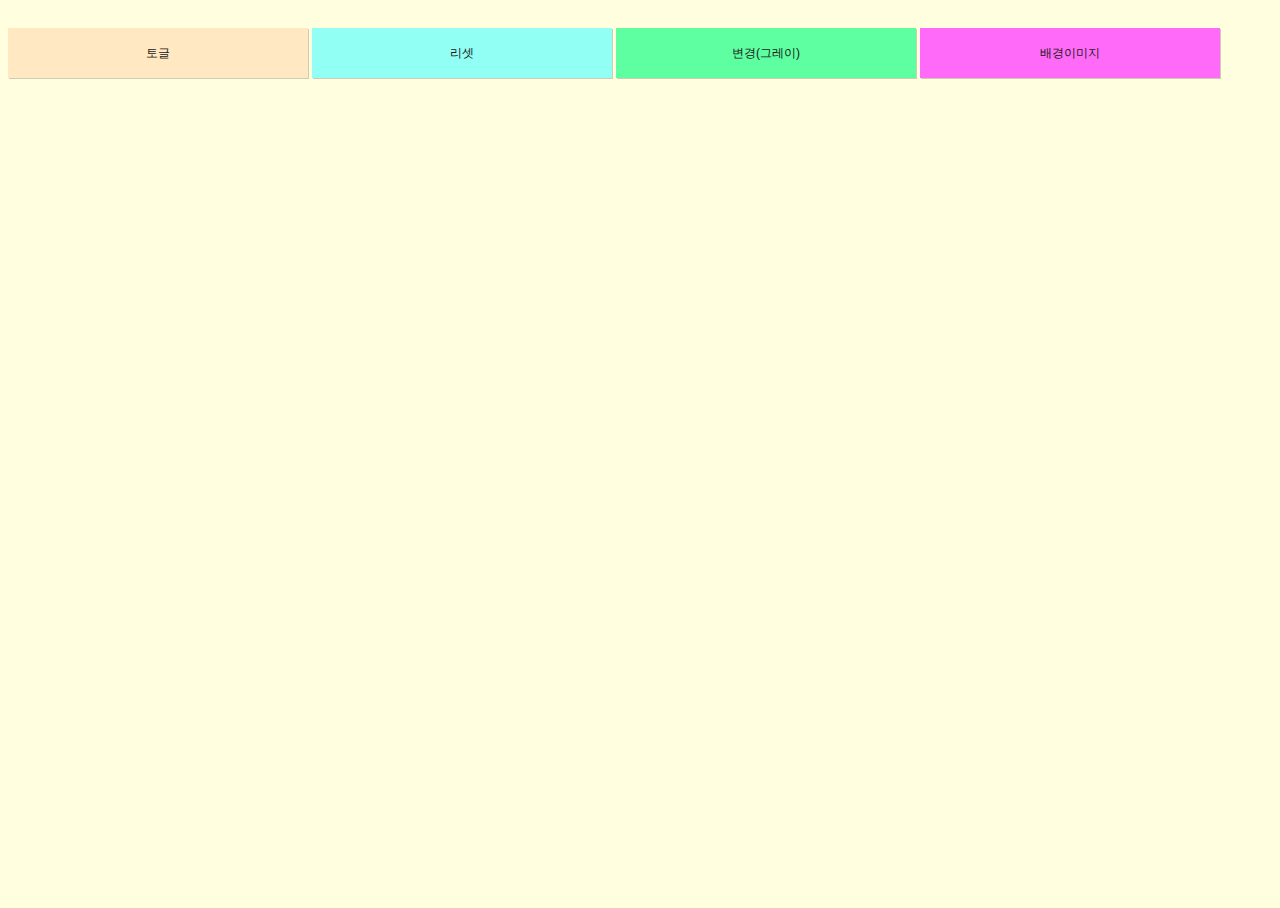
==== index.html @ 35870f5b "Update index.html" ====
<!DOCTYPE html>
<html lang="en">
<head>
  <meta charset="UTF-8">
  <meta http-equiv="X-UA-Compatible" content="IE=edge">
  <meta name="viewport" content="width=device-width, initial-scale=1.0">
  <title>Document</title>
  <style>
    body {
      transition: 1s;
      background: lightyellow;
    }   
    
    .bgcolor--blue {
      background-color: lightblue;
      transition: 1s;
    }

    .bgcolor--gray {
      background-color: lightgray;
      transition: 1s;
    }
    
    .btn_toggle {
      background: rgb(255, 232, 194);
    }

    .btn--reset {
      background: rgb(146, 255, 244);
    }

    .btn--bggray {
      background: rgb(93, 255, 160);
    }

    .btn--bgimg {
      background: rgb(255, 107, 248);
    }

    [class^=btn] {
      width: 300px;
      height: 50px;
      color: #191919;
      font-size: 12px;
      position: relative;
      margin: 20px auto;
      transition: 1s;
      box-sizing: border-box;
      border: none;
      box-shadow: 1px 1px rgba(0, 0, 0, .2);
    }

    [class^=btn]::after {
      width: 300px;
      height: 0;
      display: inline;
      content: '';
      position: relative;
      box-sizing: border-box;
      transition: width 2s, height 1s;
      margin: 0 auto;
    }

    [class^=btn]:hover::after{
      width: 300px;
      height: 50px;
      background: #000000;
      opacity: .2;
      position: absolute;
      z-index: 0;
      top: -1px;
      left: -1px;
      display: inline-block;
    }

    .bts {
      margin: 0 auto;
      width: 1320px;
      position: relative;
    }

    .bg__img {
      margin: 0;
      position: absolute;
      width: 100vw;
      height: 100vh;
      background: url(/images/bridge.jpg) no-repeat;
      transition: all 1s;
      opacity: 0;
    }

    .bg__img--show {
      opacity: 1;
    }
  </style>
</head>
<body>
  <div class="bg__img"></div>
  <div class="container">
  <div class="bts">
  <button class="btn_toggle">토글</button>
  <button class="btn--reset">리셋</button>
  <button class="btn--bggray">변경(그레이)</button>
  <button class="btn--bgimg">배경이미지</button>
  <!-- 속성을 표기할땐 언더바(_)
      변형을 일으킨다면 바2개(--) -->
</div>
</div>
  <script>
    const btnToggle = document.querySelector('.btn_toggle');
    // addEventListener('이벤트', '실행함수');
    btnToggle.addEventListener('click', function() {
      document.body.classList.toggle('bgcolor--blue');
      bgContainer.classList.remove('bg__img--show');
      // document.body.style.removeProperty('background');
      // console.log('버튼클릭');
    });

    const btnReset = document.querySelector('.btn--reset');
    btnReset.addEventListener('click', function() {
    document.body.classList.remove('bgcolor--blue');
    document.body.classList.remove('bgcolor--gray');
    // document.body.style.removeProperty('background');
    bgContainer.classList.remove('bg__img--show');
    }); 
    
    const bgGray = document.querySelector('.btn--bggray');
    bgGray.addEventListener('click', function() { 
      document.body.classList.add('bgcolor--gray');
      // document.body.style.removeProperty('background');
      bgContainer.classList.remove('bg__img--show');
    });

    // let i = 0;

    // const bgImg = document.querySelector('.btn--bgimg');
    // bgImg.addEventListener('click', function() {
    //   if (i%2==0) {
    //   document.body.style.background = 'url(/images/bridge.jpg)no-repeat';
    //   ++i;
    // }
    //   else {
    //   document.body.style.removeProperty('background');
    //   ++i;
    // }
    // });
    const bgContainer = document.querySelector('.bg__img')
    const btnBgImg = document.querySelector('.btn--bgimg');
    btnBgImg.addEventListener('click', function() {
      bgContainer.classList.toggle('bg__img--show');
    
    
    });
    </script>
</body>
</html>
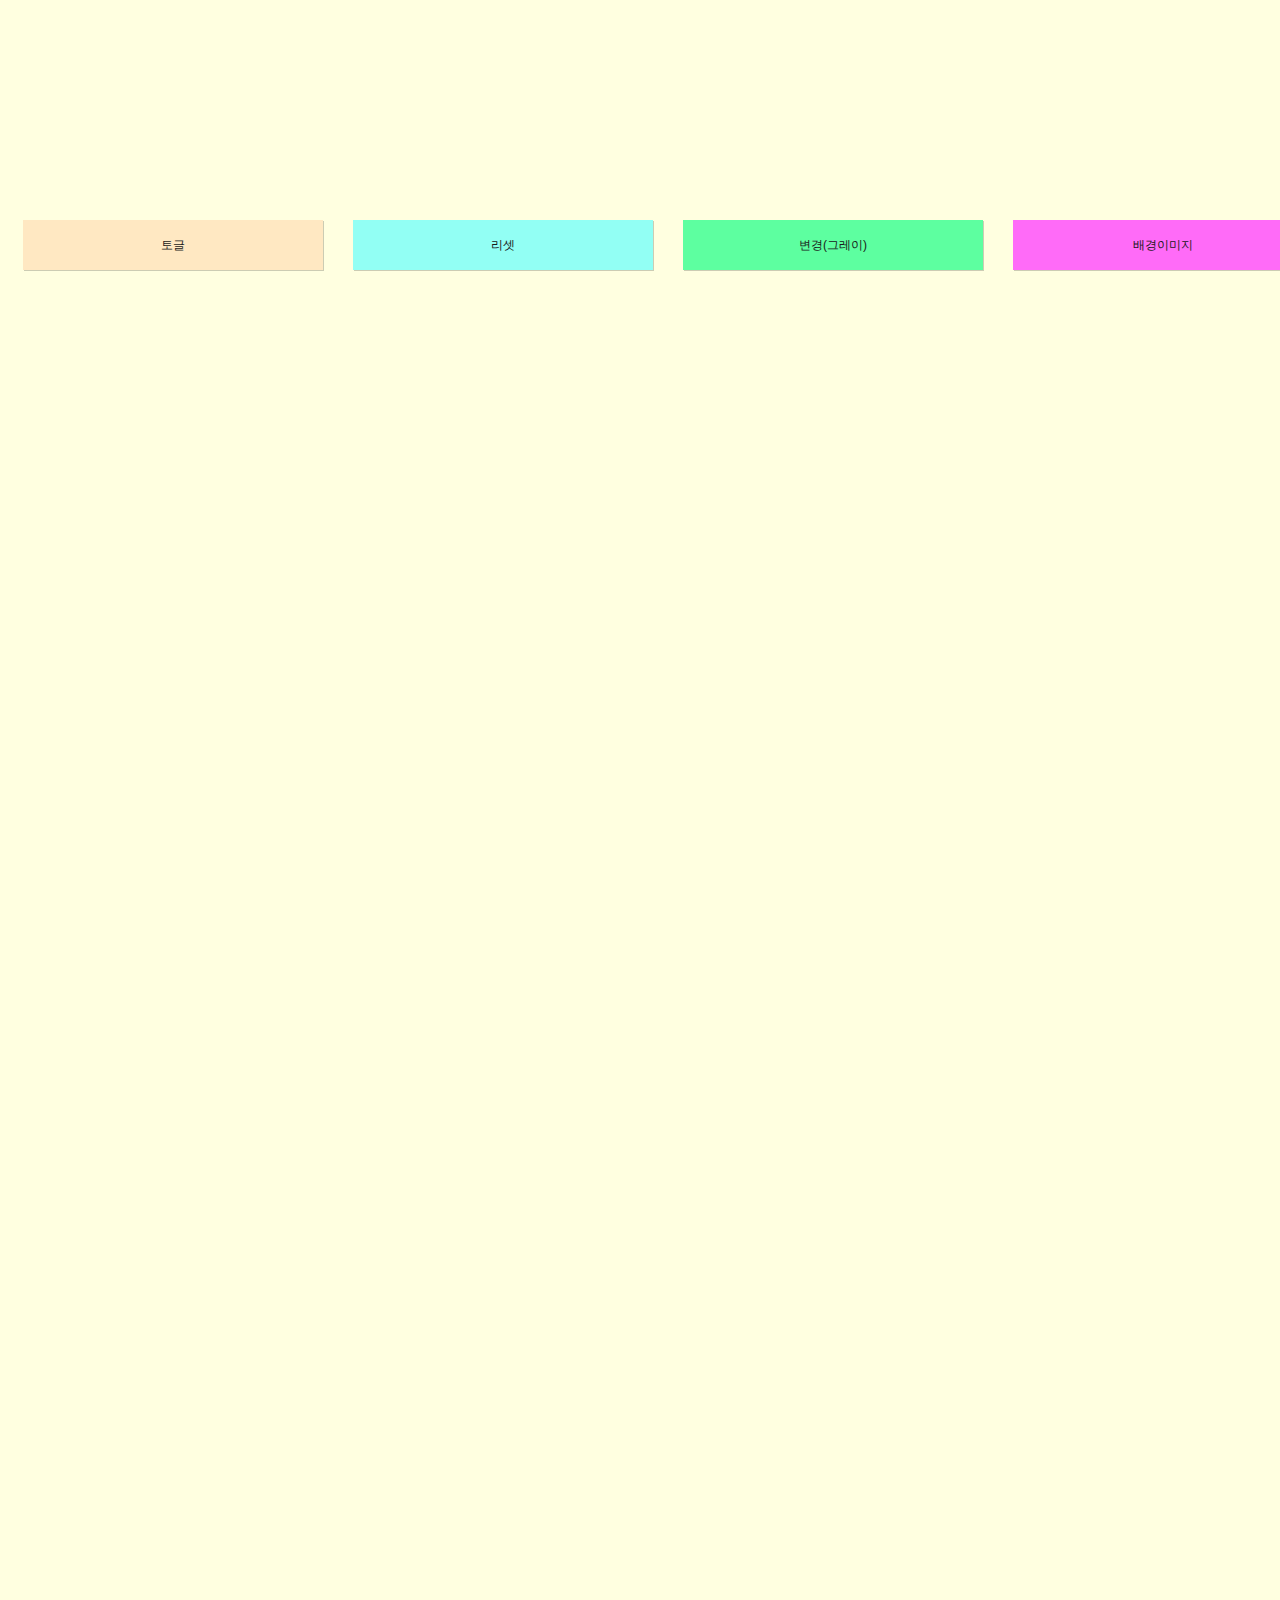
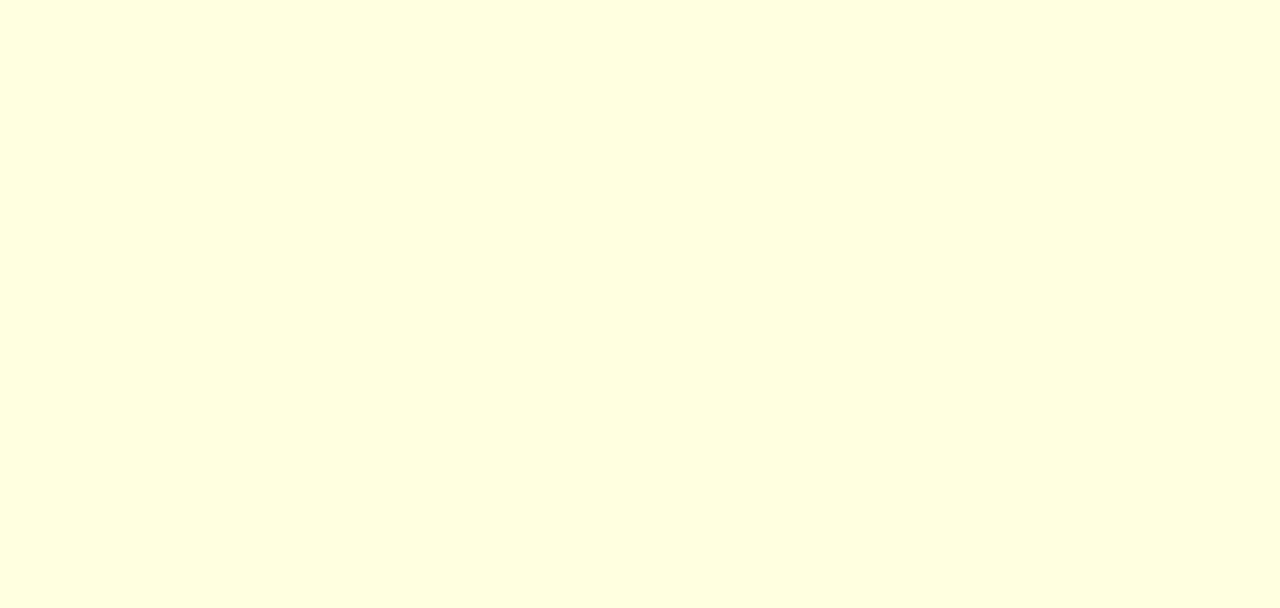
==== commit 185b5374: "Update index.html" ====
--- a/index.html
+++ b/index.html
@@ -9,6 +9,7 @@
     body {
       transition: 1s;
       background: lightyellow;
+      height: 2000px;
     }   
     
     .bgcolor--blue {
@@ -55,7 +56,6 @@
       height: 0;
       display: inline;
       content: '';
-      position: relative;
       box-sizing: border-box;
       transition: width 2s, height 1s;
       margin: 0 auto;
@@ -73,10 +73,13 @@
       display: inline-block;
     }
 
-    .bts {
+    .bts {  
+      display: flex;
       margin: 0 auto;
       width: 1320px;
-      position: relative;
+      background: transparent;
+      transition: 0.5s;
+      justify-content: space-between;
     }
 
     .bg__img {
@@ -92,6 +95,15 @@
     .bg__img--show {
       opacity: 1;
     }
+
+    .bts.bgshow {
+      background: blueviolet;
+    }
+
+    .container {
+      margin: 0 auto;
+      margin-top: 200px;
+    }
   </style>
 </head>
 <body>
@@ -106,11 +118,13 @@
       변형을 일으킨다면 바2개(--) -->
 </div>
 </div>
+</body>
   <script>
     const btnToggle = document.querySelector('.btn_toggle');
     // addEventListener('이벤트', '실행함수');
     btnToggle.addEventListener('click', function() {
       document.body.classList.toggle('bgcolor--blue');
+      document.body.classList.remove('bgcolor--gray');
       bgContainer.classList.remove('bg__img--show');
       // document.body.style.removeProperty('background');
       // console.log('버튼클릭');
@@ -148,9 +162,18 @@
     const btnBgImg = document.querySelector('.btn--bgimg');
     btnBgImg.addEventListener('click', function() {
       bgContainer.classList.toggle('bg__img--show');
-    
-    
     });
+
+    const  navContainer = document.querySelector('.bts');
+    document.addEventListener('scroll', function() {
+    console.log(window.scrollY);
+    if (window.scrollY > 100) {
+      navContainer.classList.add('bgshow');
+    } else {
+      navContainer.classList.remove('bgshow')
+    }
+    }
+    )
     </script>
 </body>
 </html>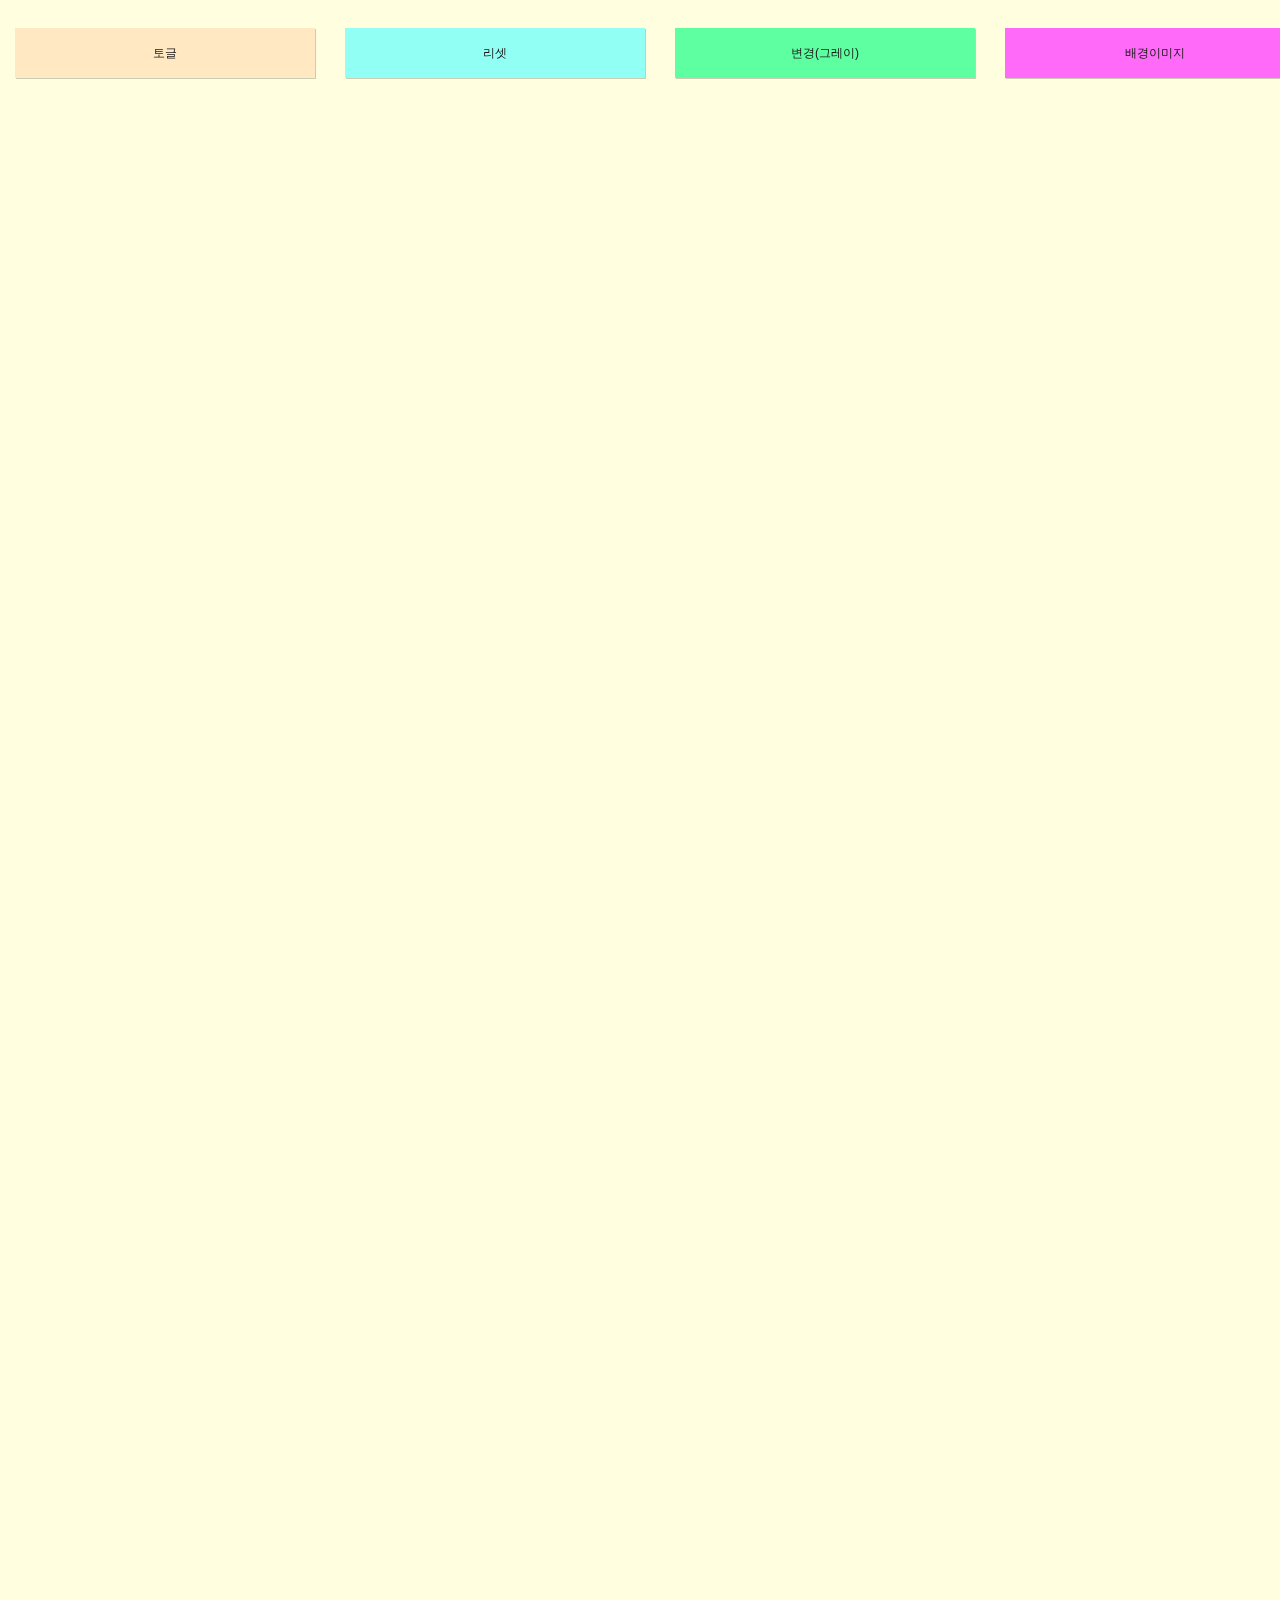
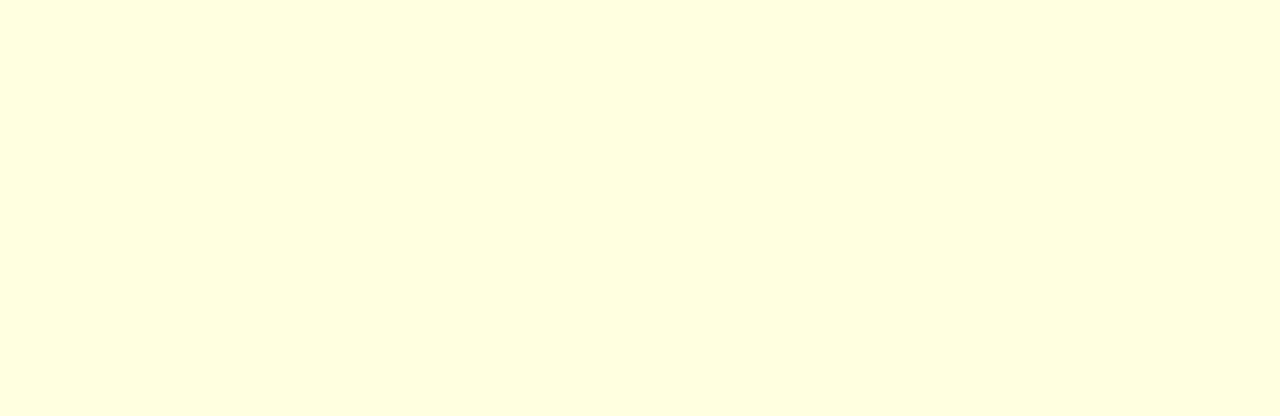
==== commit 8c728895: "Update index.html" ====
--- a/index.html
+++ b/index.html
@@ -80,6 +80,9 @@
       background: transparent;
       transition: 0.5s;
       justify-content: space-between;
+      position: fixed;
+      left: 0;
+      right: 0;
     }
 
     .bg__img {
@@ -102,7 +105,6 @@
 
     .container {
       margin: 0 auto;
-      margin-top: 200px;
     }
   </style>
 </head>
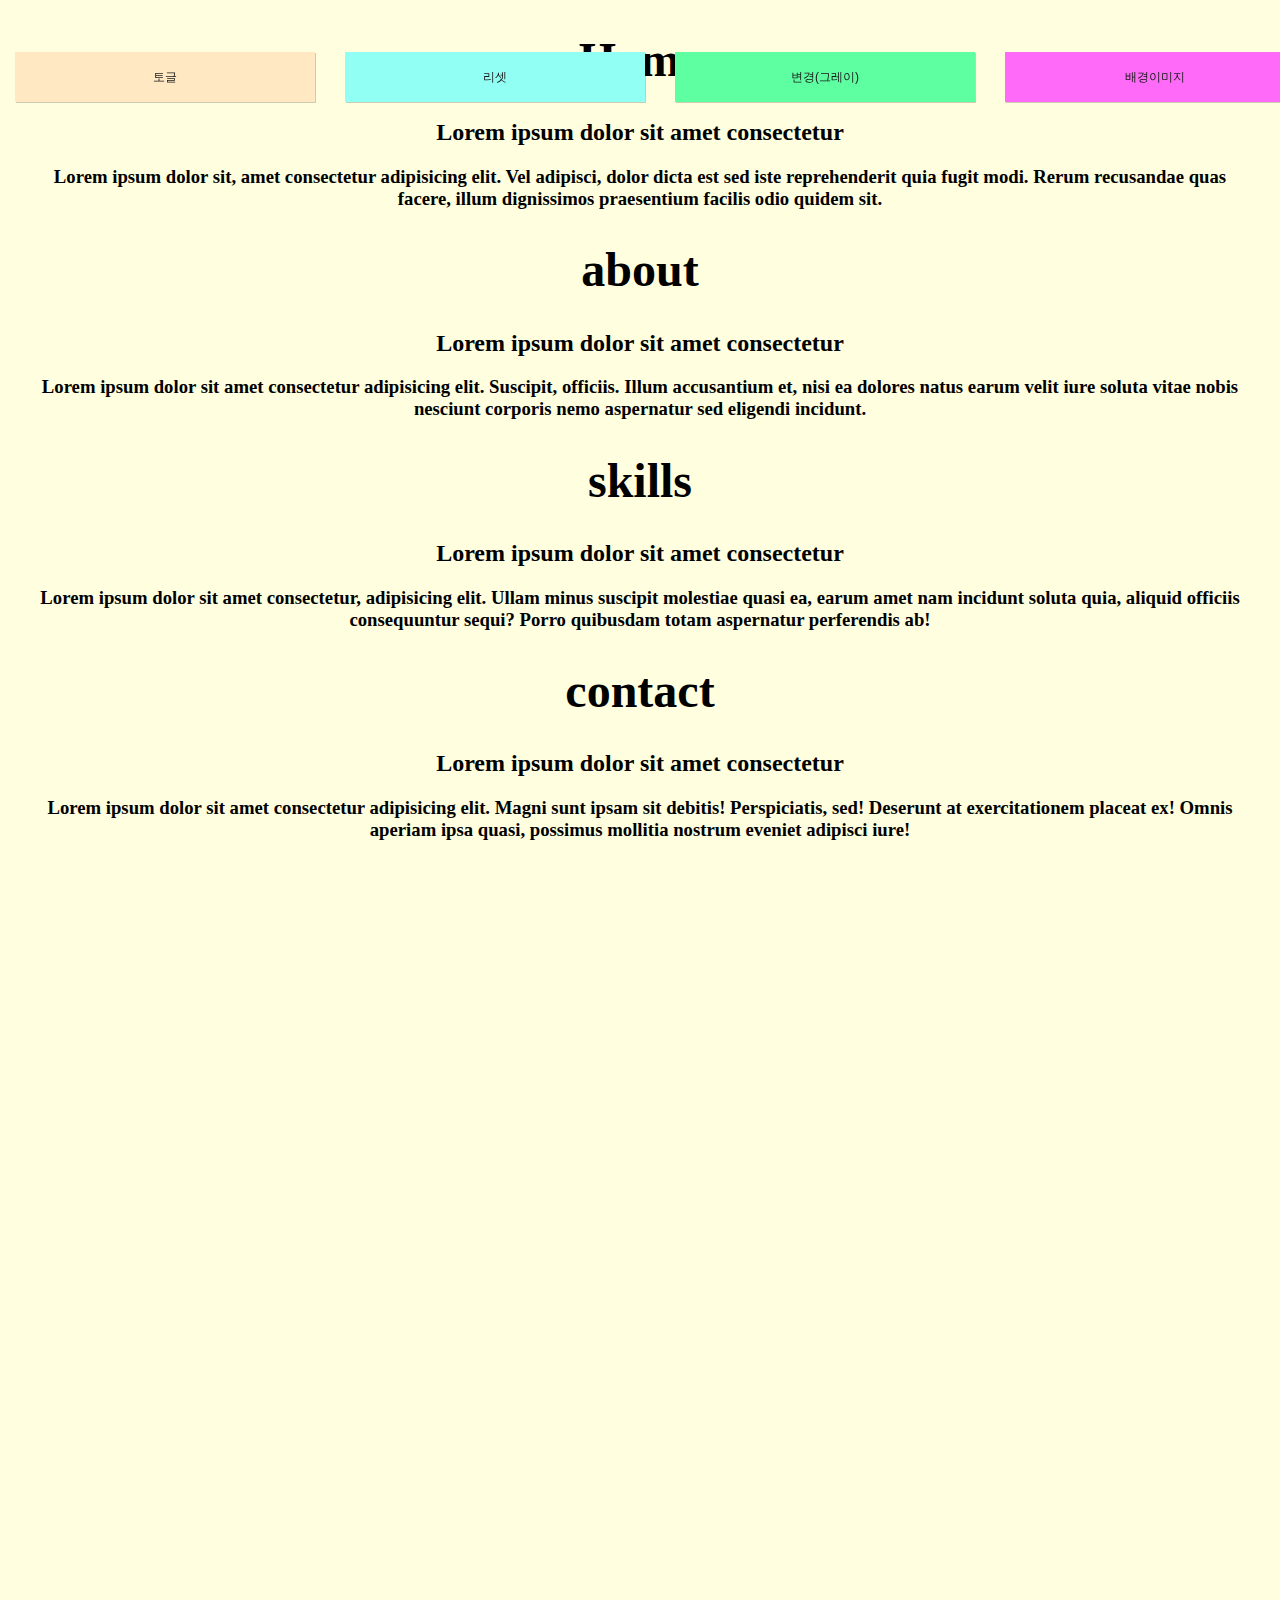
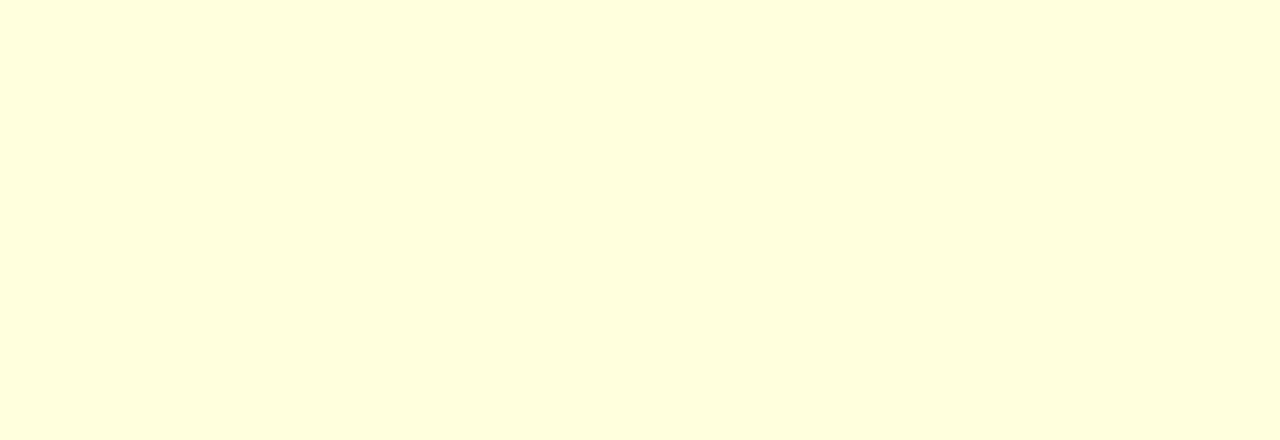
==== commit d1f7748a: "Update index.html" ====
--- a/index.html
+++ b/index.html
@@ -90,7 +90,7 @@
       position: absolute;
       width: 100vw;
       height: 100vh;
-      background: url(/images/bridge.jpg) no-repeat;
+      background: url(images/bridge.jpg) no-repeat;
       transition: all 1s;
       opacity: 0;
     }
@@ -106,6 +106,48 @@
     .container {
       margin: 0 auto;
     }
+
+    .top--btn {
+      position: fixed;
+      bottom: 50px;
+      right: 50px;
+      width: 50px;
+      height: 50px;
+      opacity: 0;
+    }
+
+    .top--btnshow {
+      opacity: 1;
+    }
+    
+    .top--btn img {
+      width: 100%;
+    }
+
+    .top--btn img:hover {
+      opacity: .5;
+    }
+
+    section {
+      width: 100%;
+      text-align: center;
+    }
+
+    .wrapper {
+      max-width: 1200px;
+      margin: auto;
+    }
+
+    #home {
+      text-align: center;
+    }
+
+    h1 {
+      font-size: 48px;
+    }
+
+
+
   </style>
 </head>
 <body>
@@ -120,6 +162,35 @@
       변형을 일으킨다면 바2개(--) -->
 </div>
 </div>
+<div class="top--btn" onclick="topup()"><img src="images/1df7ffa9c5dc1.png" alt=""></div>
+<section id="home">
+  <div class="wrapper">
+    <h1>Home</h1>
+    <h2>Lorem ipsum dolor sit amet consectetur</h2>
+    <h3>Lorem ipsum dolor sit, amet consectetur adipisicing elit. Vel adipisci, dolor dicta est sed iste reprehenderit quia fugit modi. Rerum recusandae quas facere, illum dignissimos praesentium facilis odio quidem sit.</h3>
+  </div>
+</section>
+<section id="about">
+  <div class="wrapper">
+    <h1>about</h1>
+    <h2>Lorem ipsum dolor sit amet consectetur</h2>
+    <h3>Lorem ipsum dolor sit amet consectetur adipisicing elit. Suscipit, officiis. Illum accusantium et, nisi ea dolores natus earum velit iure soluta vitae nobis nesciunt corporis nemo aspernatur sed eligendi incidunt.</h3>
+  </div>
+</section>
+<section id="skills">
+  <div class="wrapper">
+    <h1>skills</h1>
+    <h2>Lorem ipsum dolor sit amet consectetur</h2>
+    <h3>Lorem ipsum dolor sit amet consectetur, adipisicing elit. Ullam minus suscipit molestiae quasi ea, earum amet nam incidunt soluta quia, aliquid officiis consequuntur sequi? Porro quibusdam totam aspernatur perferendis ab!</h3>
+  </div>
+</section>
+<section id="contact">
+  <div class="wrapper">
+    <h1>contact</h1>
+    <h2>Lorem ipsum dolor sit amet consectetur</h2>
+    <h3>Lorem ipsum dolor sit amet consectetur adipisicing elit. Magni sunt ipsam sit debitis! Perspiciatis, sed! Deserunt at exercitationem placeat ex! Omnis aperiam ipsa quasi, possimus mollitia nostrum eveniet adipisci iure!</h3>
+  </div>
+</section>
 </body>
   <script>
     const btnToggle = document.querySelector('.btn_toggle');
@@ -128,6 +199,8 @@
       document.body.classList.toggle('bgcolor--blue');
       document.body.classList.remove('bgcolor--gray');
       bgContainer.classList.remove('bg__img--show');
+      const home = document.querySelector('#home');
+      home.scrollIntoView({behavior : "smooth", block: "center"});
       // document.body.style.removeProperty('background');
       // console.log('버튼클릭');
     });
@@ -138,6 +211,8 @@
     document.body.classList.remove('bgcolor--gray');
     // document.body.style.removeProperty('background');
     bgContainer.classList.remove('bg__img--show');
+    const about = document.querySelector('#about');
+      about.scrollIntoView({behavior : "smooth", block: "center"});
     }); 
     
     const bgGray = document.querySelector('.btn--bggray');
@@ -145,6 +220,8 @@
       document.body.classList.add('bgcolor--gray');
       // document.body.style.removeProperty('background');
       bgContainer.classList.remove('bg__img--show');
+      const skills = document.querySelector('#skills');
+      skills.scrollIntoView({behavior : "smooth", block: "center"});
     });
 
     // let i = 0;
@@ -160,22 +237,38 @@
     //   ++i;
     // }
     // });
+
     const bgContainer = document.querySelector('.bg__img')
     const btnBgImg = document.querySelector('.btn--bgimg');
     btnBgImg.addEventListener('click', function() {
       bgContainer.classList.toggle('bg__img--show');
-    });
-
-    const  navContainer = document.querySelector('.bts');
+      const contact = document.querySelector('#contact');
+      contact.scrollIntoView({behavior : "smooth", block: "center"});
+    });
+
+    const topBtn = document.querySelector('.top--btn');
     document.addEventListener('scroll', function() {
-    console.log(window.scrollY);
+    if (window.scrollY > 500) {
+      topBtn.classList.add('top--btnshow')
+    } else {
+      topBtn.classList.remove('top--btnshow')
+    }
+   });
+   
+   function topup(){
+     window.scrollTo({top:0, left:0, behavior:'smooth'});
+   }
+
+    const navContainer = document.querySelector('.bts');
+    document.addEventListener('scroll', function() {
     if (window.scrollY > 100) {
       navContainer.classList.add('bgshow');
     } else {
-      navContainer.classList.remove('bgshow')
-    }
-    }
-    )
+      navContainer.classList.remove('bgshow');
+    }
+    });
+    // property - 고정된 값 > 명사  mothod - 유동적인 값 > 동사 동작을 표현하는 함수같은 개념//
+    
     </script>
 </body>
 </html>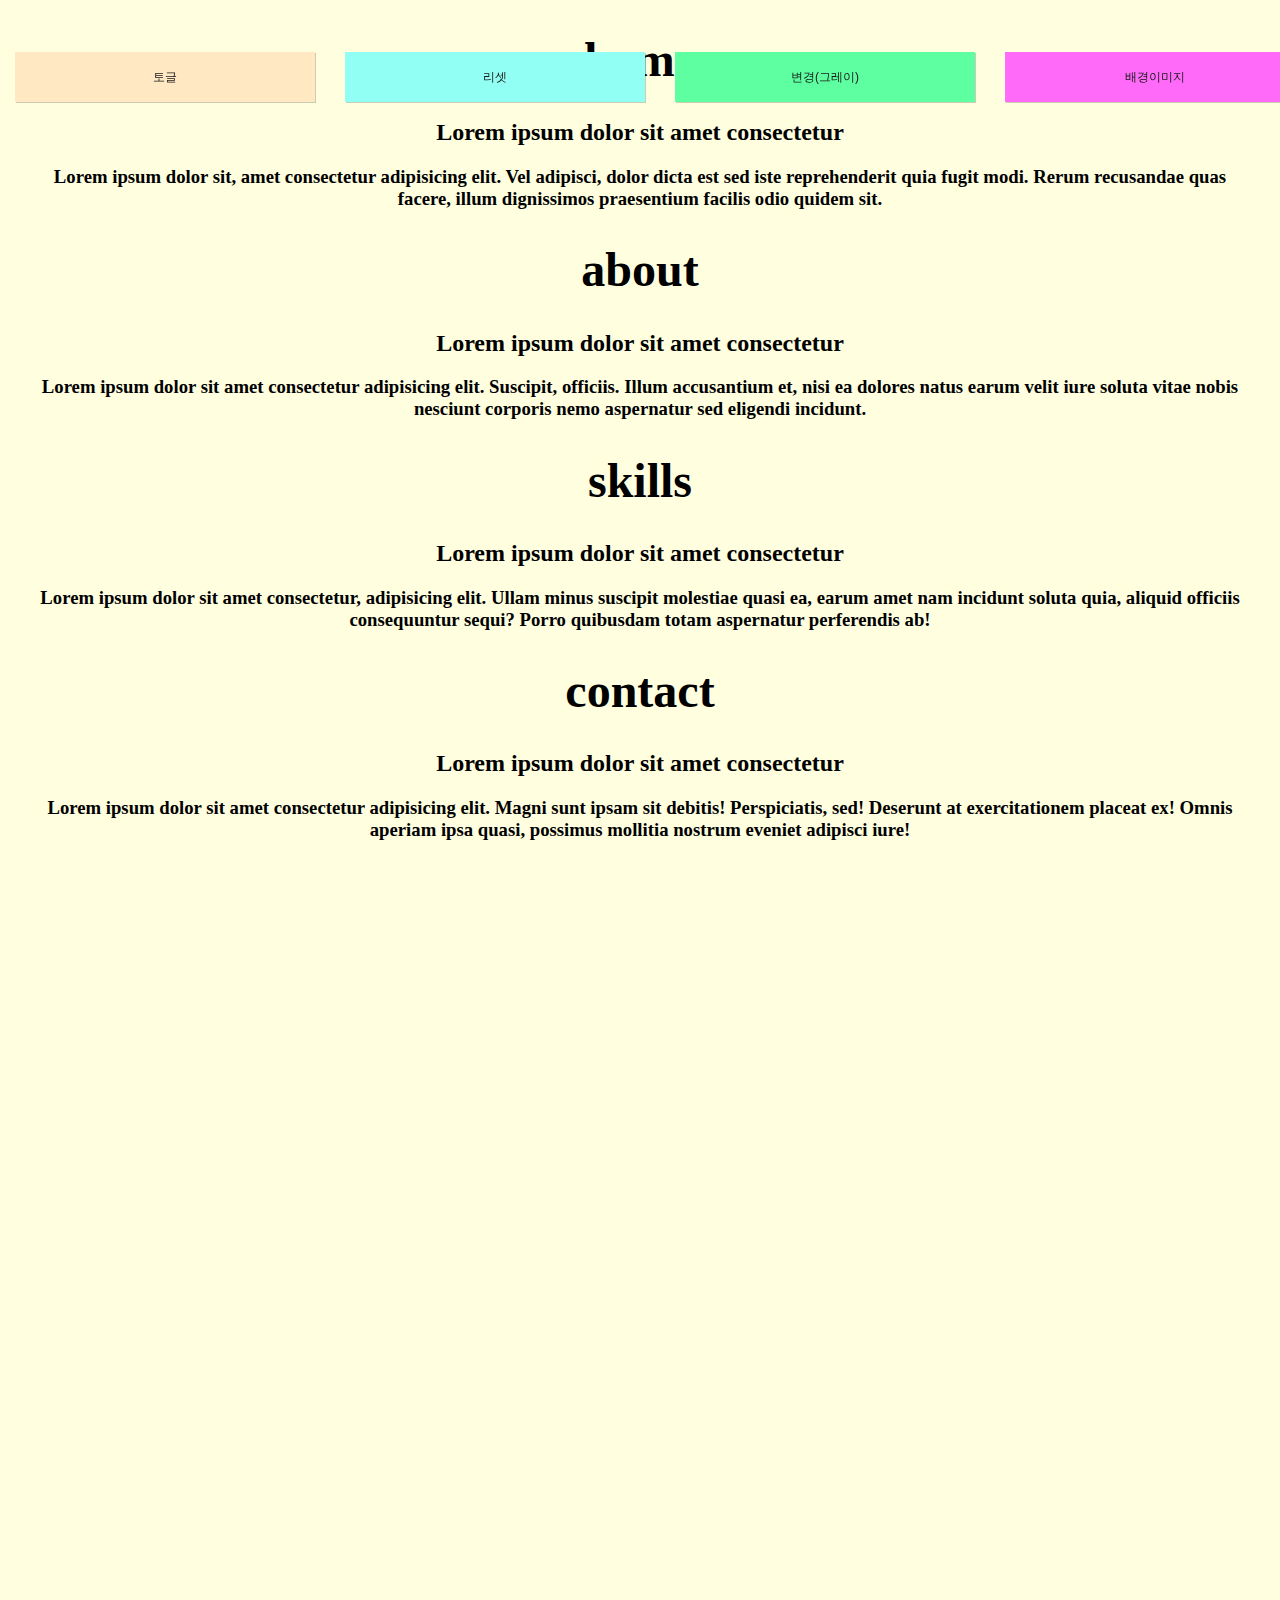
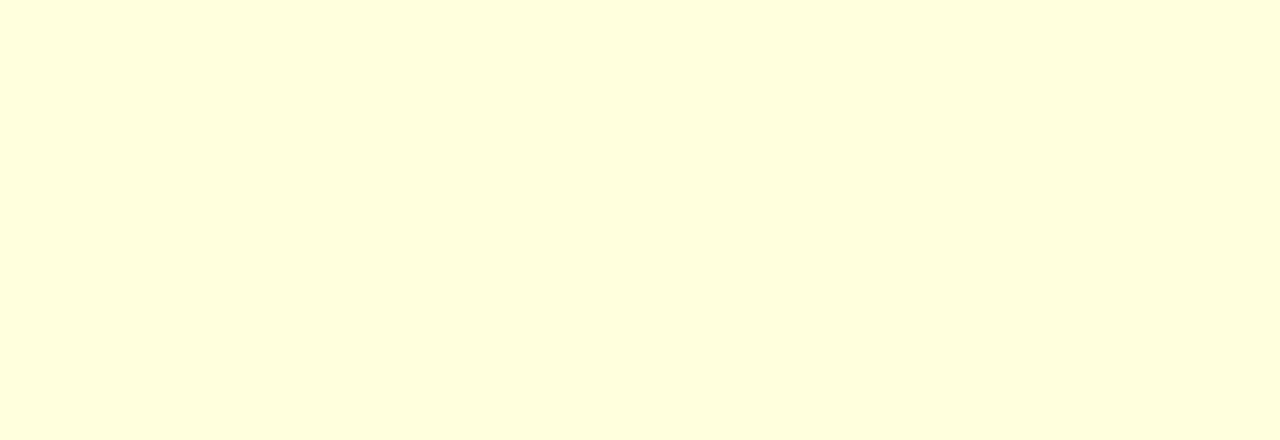
==== commit 3a97e107: "Update index.html" ====
--- a/index.html
+++ b/index.html
@@ -136,10 +136,6 @@
     .wrapper {
       max-width: 1200px;
       margin: auto;
-    }
-
-    #home {
-      text-align: center;
     }
 
     h1 {
@@ -165,7 +161,7 @@
 <div class="top--btn" onclick="topup()"><img src="images/1df7ffa9c5dc1.png" alt=""></div>
 <section id="home">
   <div class="wrapper">
-    <h1>Home</h1>
+    <h1>home</h1>
     <h2>Lorem ipsum dolor sit amet consectetur</h2>
     <h3>Lorem ipsum dolor sit, amet consectetur adipisicing elit. Vel adipisci, dolor dicta est sed iste reprehenderit quia fugit modi. Rerum recusandae quas facere, illum dignissimos praesentium facilis odio quidem sit.</h3>
   </div>
